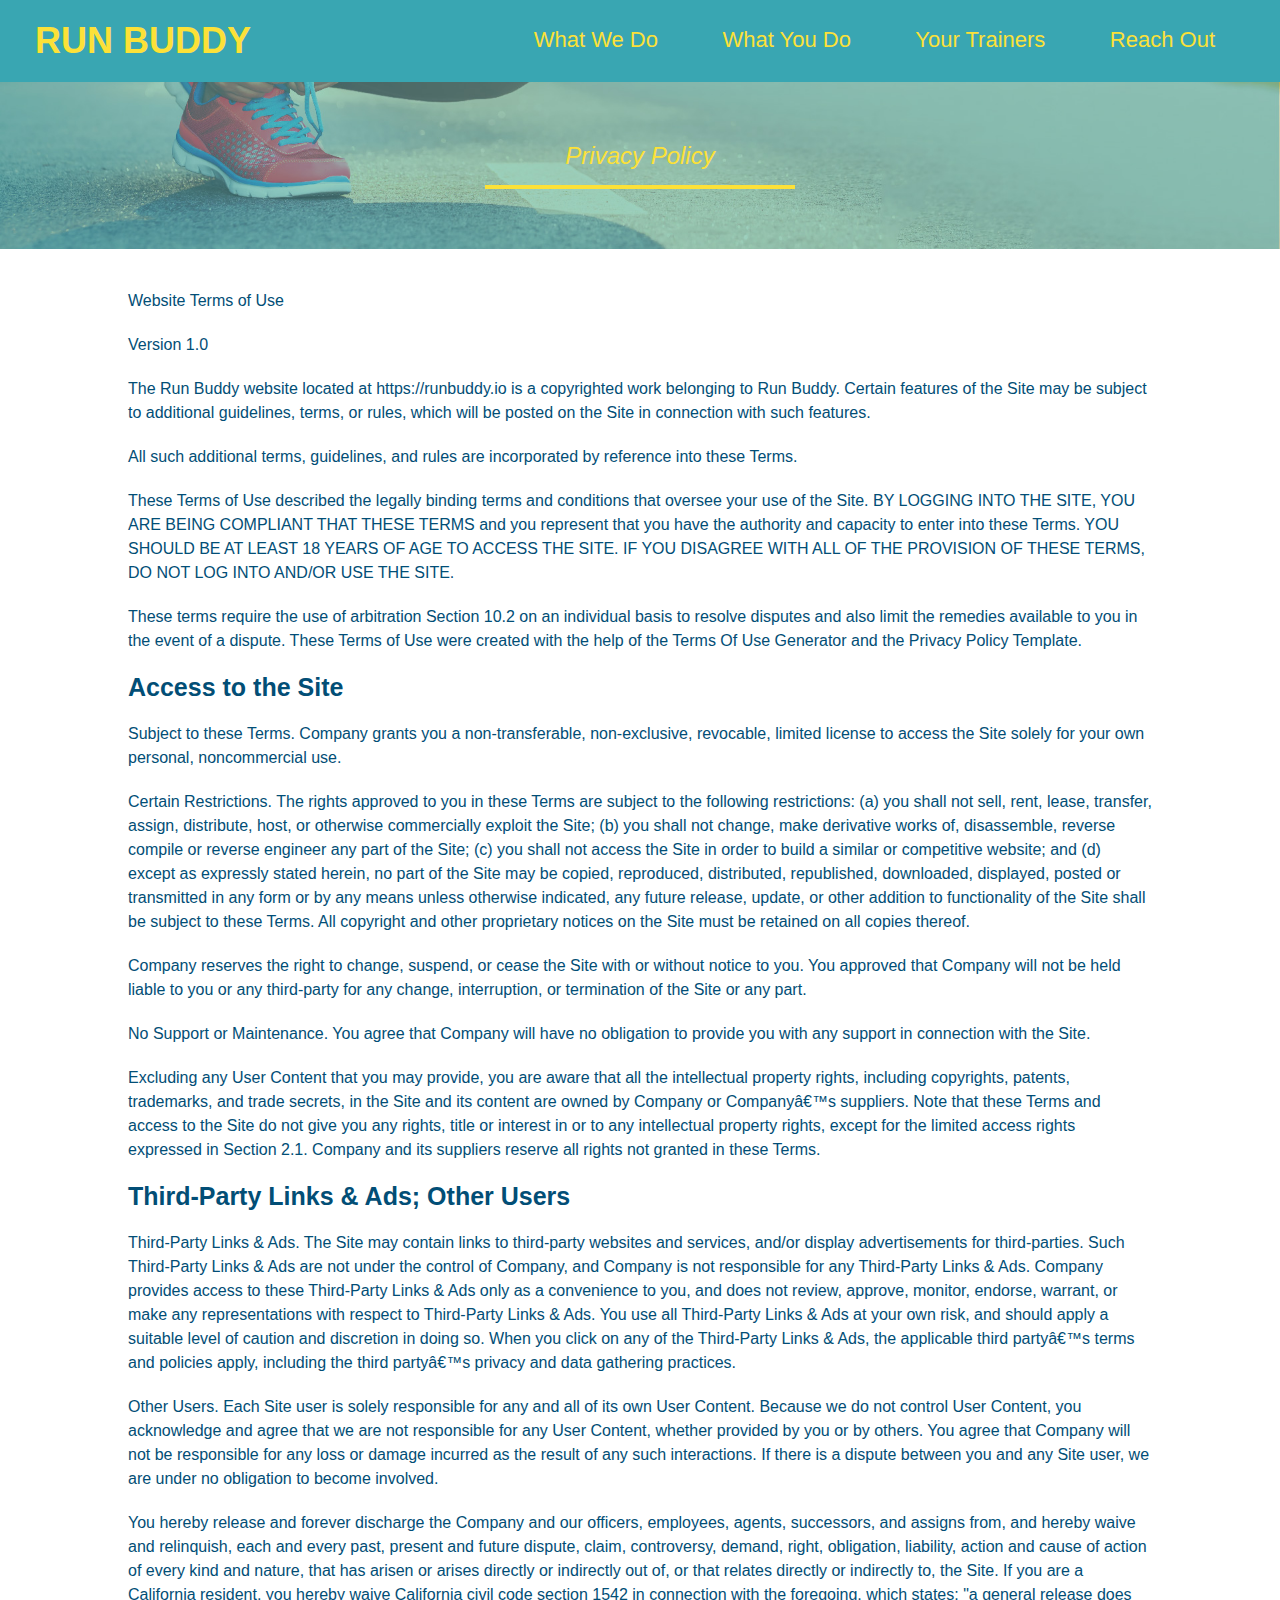
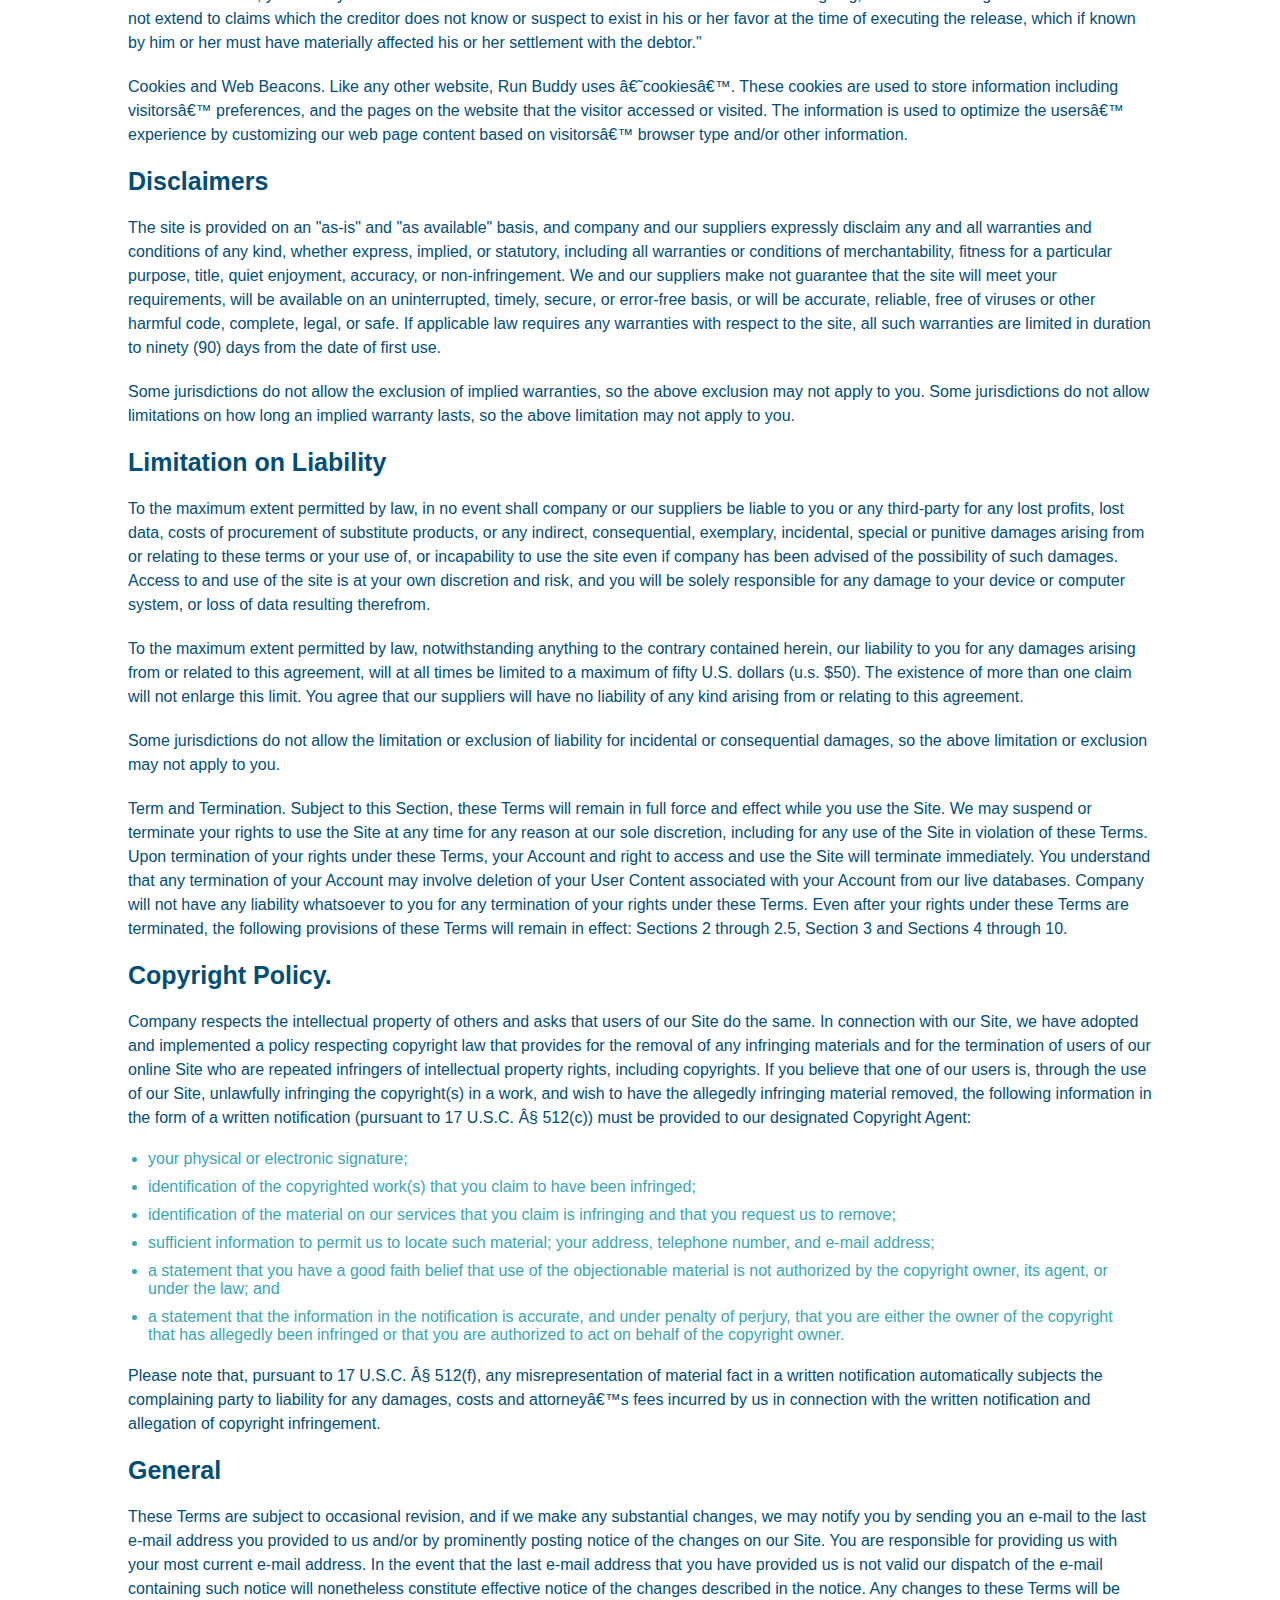
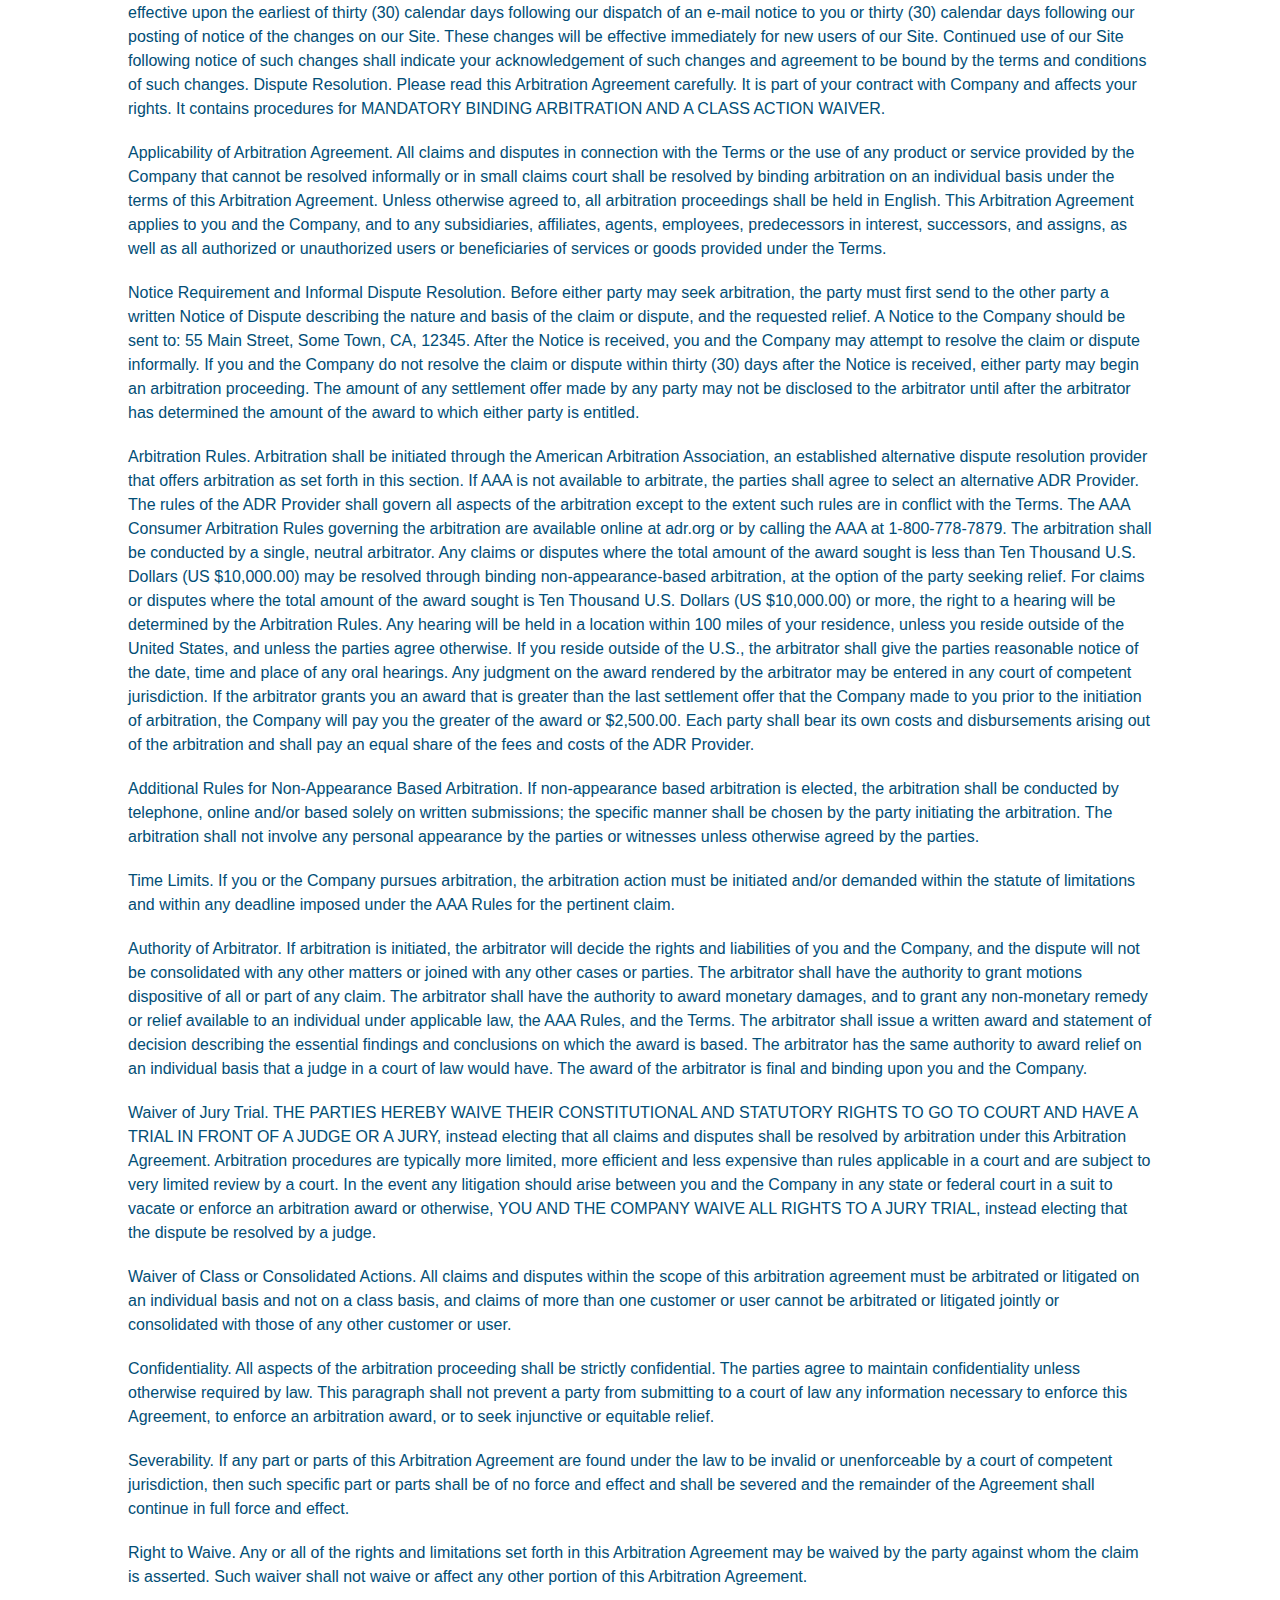
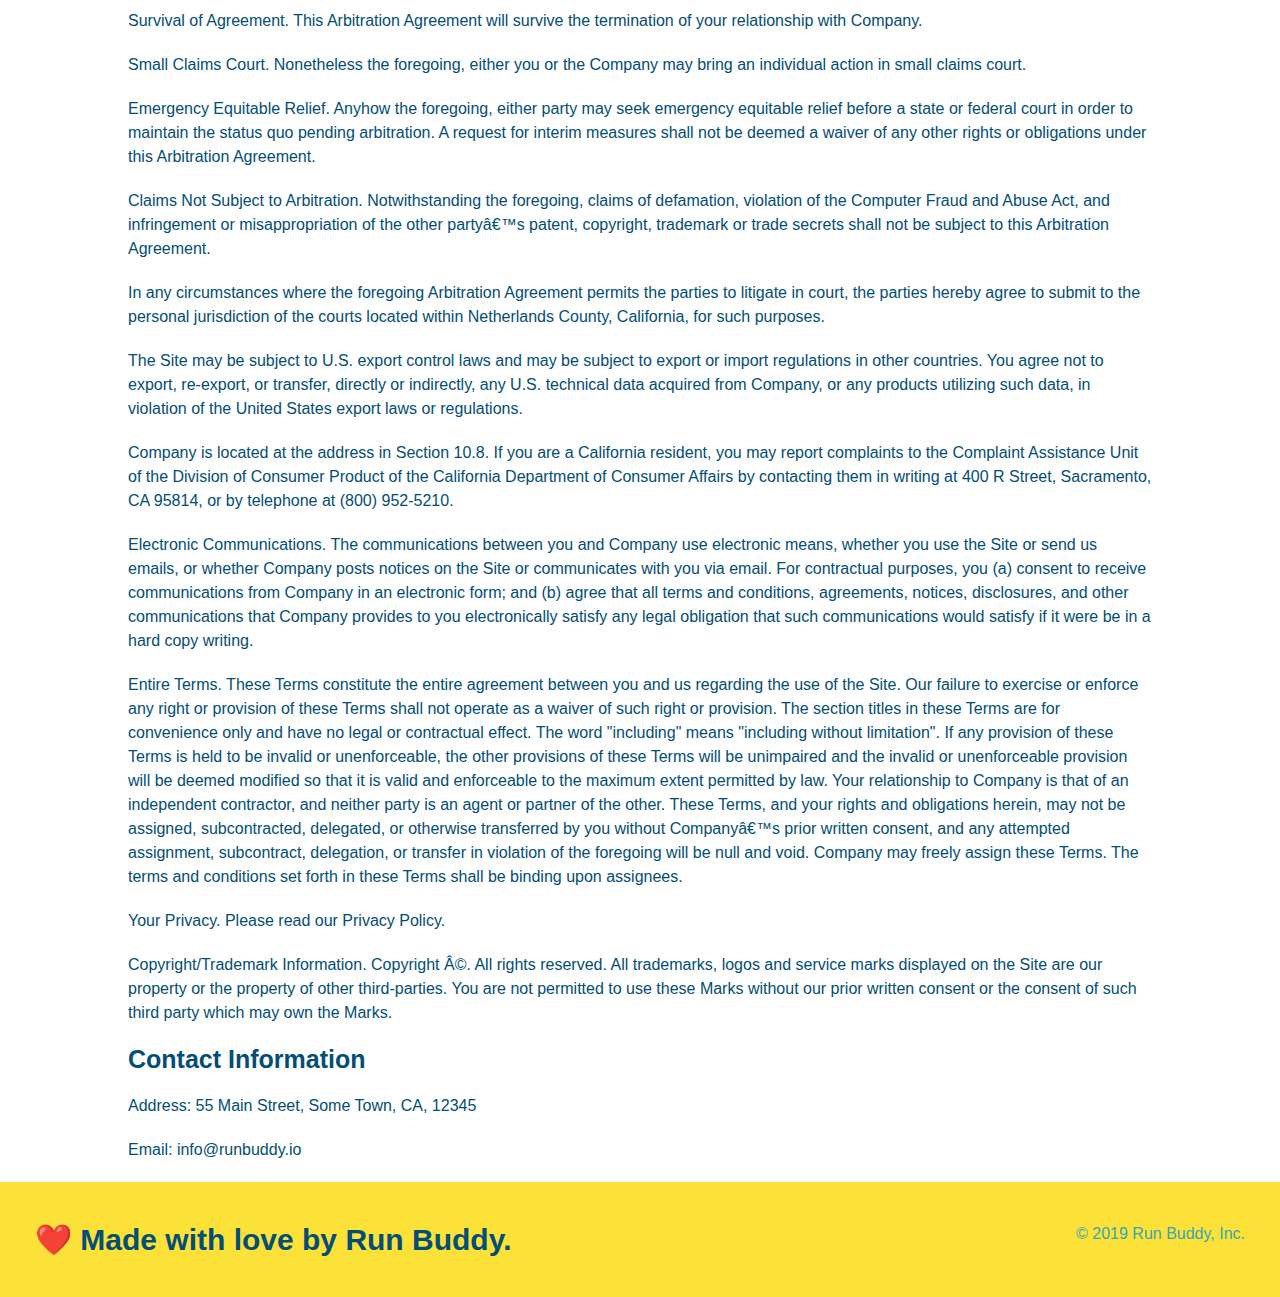
==== privacy-policy.html @ 3a168fef "completed Porject as per mock-up design" ====
<!DOCTYPE html>
<html lang="en">
  <head>
    <meta charset="UTF-8" />
    <link rel="stylesheet" href="./assets/css/style.css" />
    <link rel="stylesheet" href="./assets/css/secondary-styles.css" />
    <title>Privacy Policy - Run Buddy</title>
  </head>
  <body>
    <!-- navigation -->
    <header>
      <h1>
        <a href="index.html">RUN BUDDY</a>
      </h1>
      <nav>
        <!-- Unordered list element -->
        <ul>
          <!-- List item element -->
          <li>
            <!-- Anchor element -->
            <a href="./index#what-we-do">What We Do</a>
          </li>
          <li>
            <a href="./index#what-you-do">What You Do</a>
          </li>
          <li>
            <a href="./index#your-trainers">Your Trainers</a>
          </li>
          <li>
            <a href="./index#reach-out">Reach Out</a>
          </li>
        </ul>
      </nav>
    </header>

    <section class="hero">
      <h2 class="page-title">
        Privacy Policy
      </h2>
    </section>
    <article class="secondary-content">
      <p>
        Website Terms of Use
      </p>

      <p>
        Version 1.0
      </p>

      <p>
        The Run Buddy website located at https://runbuddy.io is a copyrighted
        work belonging to Run Buddy. Certain features of the Site may be subject
        to additional guidelines, terms, or rules, which will be posted on the
        Site in connection with such features.
      </p>

      <p>
        All such additional terms, guidelines, and rules are incorporated by
        reference into these Terms.
      </p>

      <p>
        These Terms of Use described the legally binding terms and conditions
        that oversee your use of the Site. BY LOGGING INTO THE SITE, YOU ARE
        BEING COMPLIANT THAT THESE TERMS and you represent that you have the
        authority and capacity to enter into these Terms. YOU SHOULD BE AT LEAST
        18 YEARS OF AGE TO ACCESS THE SITE. IF YOU DISAGREE WITH ALL OF THE
        PROVISION OF THESE TERMS, DO NOT LOG INTO AND/OR USE THE SITE.
      </p>

      <p>
        These terms require the use of arbitration Section 10.2 on an individual
        basis to resolve disputes and also limit the remedies available to you
        in the event of a dispute. These Terms of Use were created with the help
        of the Terms Of Use Generator and the Privacy Policy Template.
      </p>

      <h3>
        Access to the Site
      </h3>

      <p>
        Subject to these Terms. Company grants you a non-transferable,
        non-exclusive, revocable, limited license to access the Site solely for
        your own personal, noncommercial use.
      </p>

      <p>
        Certain Restrictions. The rights approved to you in these Terms are
        subject to the following restrictions: (a) you shall not sell, rent,
        lease, transfer, assign, distribute, host, or otherwise commercially
        exploit the Site; (b) you shall not change, make derivative works of,
        disassemble, reverse compile or reverse engineer any part of the Site;
        (c) you shall not access the Site in order to build a similar or
        competitive website; and (d) except as expressly stated herein, no part
        of the Site may be copied, reproduced, distributed, republished,
        downloaded, displayed, posted or transmitted in any form or by any means
        unless otherwise indicated, any future release, update, or other
        addition to functionality of the Site shall be subject to these Terms.
        All copyright and other proprietary notices on the Site must be retained
        on all copies thereof.
      </p>

      <p>
        Company reserves the right to change, suspend, or cease the Site with or
        without notice to you. You approved that Company will not be held liable
        to you or any third-party for any change, interruption, or termination
        of the Site or any part.
      </p>

      <p>
        No Support or Maintenance. You agree that Company will have no
        obligation to provide you with any support in connection with the Site.
      </p>

      <p>
        Excluding any User Content that you may provide, you are aware that all
        the intellectual property rights, including copyrights, patents,
        trademarks, and trade secrets, in the Site and its content are owned by
        Company or Companyâ€™s suppliers. Note that these Terms and access to
        the Site do not give you any rights, title or interest in or to any
        intellectual property rights, except for the limited access rights
        expressed in Section 2.1. Company and its suppliers reserve all rights
        not granted in these Terms.
      </p>

      <h3>
        Third-Party Links &amp; Ads; Other Users
      </h3>

      <p>
        Third-Party Links &amp; Ads. The Site may contain links to third-party
        websites and services, and/or display advertisements for third-parties.
        Such Third-Party Links &amp; Ads are not under the control of Company,
        and Company is not responsible for any Third-Party Links &amp; Ads.
        Company provides access to these Third-Party Links &amp; Ads only as a
        convenience to you, and does not review, approve, monitor, endorse,
        warrant, or make any representations with respect to Third-Party Links
        &amp; Ads. You use all Third-Party Links &amp; Ads at your own risk, and
        should apply a suitable level of caution and discretion in doing so.
        When you click on any of the Third-Party Links &amp; Ads, the applicable
        third partyâ€™s terms and policies apply, including the third partyâ€™s
        privacy and data gathering practices.
      </p>

      <p>
        Other Users. Each Site user is solely responsible for any and all of its
        own User Content. Because we do not control User Content, you
        acknowledge and agree that we are not responsible for any User Content,
        whether provided by you or by others. You agree that Company will not be
        responsible for any loss or damage incurred as the result of any such
        interactions. If there is a dispute between you and any Site user, we
        are under no obligation to become involved.
      </p>

      <p>
        You hereby release and forever discharge the Company and our officers,
        employees, agents, successors, and assigns from, and hereby waive and
        relinquish, each and every past, present and future dispute, claim,
        controversy, demand, right, obligation, liability, action and cause of
        action of every kind and nature, that has arisen or arises directly or
        indirectly out of, or that relates directly or indirectly to, the Site.
        If you are a California resident, you hereby waive California civil code
        section 1542 in connection with the foregoing, which states: "a general
        release does not extend to claims which the creditor does not know or
        suspect to exist in his or her favor at the time of executing the
        release, which if known by him or her must have materially affected his
        or her settlement with the debtor."
      </p>

      <p>
        Cookies and Web Beacons. Like any other website, Run Buddy uses
        â€˜cookiesâ€™. These cookies are used to store information including
        visitorsâ€™ preferences, and the pages on the website that the visitor
        accessed or visited. The information is used to optimize the usersâ€™
        experience by customizing our web page content based on visitorsâ€™
        browser type and/or other information.
      </p>

      <h3>
        Disclaimers
      </h3>

      <p>
        The site is provided on an "as-is" and "as available" basis, and company
        and our suppliers expressly disclaim any and all warranties and
        conditions of any kind, whether express, implied, or statutory,
        including all warranties or conditions of merchantability, fitness for a
        particular purpose, title, quiet enjoyment, accuracy, or
        non-infringement. We and our suppliers make not guarantee that the site
        will meet your requirements, will be available on an uninterrupted,
        timely, secure, or error-free basis, or will be accurate, reliable, free
        of viruses or other harmful code, complete, legal, or safe. If
        applicable law requires any warranties with respect to the site, all
        such warranties are limited in duration to ninety (90) days from the
        date of first use.
      </p>

      <p>
        Some jurisdictions do not allow the exclusion of implied warranties, so
        the above exclusion may not apply to you. Some jurisdictions do not
        allow limitations on how long an implied warranty lasts, so the above
        limitation may not apply to you.
      </p>

      <h3>
        Limitation on Liability
      </h3>

      <p>
        To the maximum extent permitted by law, in no event shall company or our
        suppliers be liable to you or any third-party for any lost profits, lost
        data, costs of procurement of substitute products, or any indirect,
        consequential, exemplary, incidental, special or punitive damages
        arising from or relating to these terms or your use of, or incapability
        to use the site even if company has been advised of the possibility of
        such damages. Access to and use of the site is at your own discretion
        and risk, and you will be solely responsible for any damage to your
        device or computer system, or loss of data resulting therefrom.
      </p>

      <p>
        To the maximum extent permitted by law, notwithstanding anything to the
        contrary contained herein, our liability to you for any damages arising
        from or related to this agreement, will at all times be limited to a
        maximum of fifty U.S. dollars (u.s. $50). The existence of more than one
        claim will not enlarge this limit. You agree that our suppliers will
        have no liability of any kind arising from or relating to this
        agreement.
      </p>

      <p>
        Some jurisdictions do not allow the limitation or exclusion of liability
        for incidental or consequential damages, so the above limitation or
        exclusion may not apply to you.
      </p>

      <p>
        Term and Termination. Subject to this Section, these Terms will remain
        in full force and effect while you use the Site. We may suspend or
        terminate your rights to use the Site at any time for any reason at our
        sole discretion, including for any use of the Site in violation of these
        Terms. Upon termination of your rights under these Terms, your Account
        and right to access and use the Site will terminate immediately. You
        understand that any termination of your Account may involve deletion of
        your User Content associated with your Account from our live databases.
        Company will not have any liability whatsoever to you for any
        termination of your rights under these Terms. Even after your rights
        under these Terms are terminated, the following provisions of these
        Terms will remain in effect: Sections 2 through 2.5, Section 3 and
        Sections 4 through 10.
      </p>

      <h3>
        Copyright Policy.
      </h3>

      <p>
        Company respects the intellectual property of others and asks that users
        of our Site do the same. In connection with our Site, we have adopted
        and implemented a policy respecting copyright law that provides for the
        removal of any infringing materials and for the termination of users of
        our online Site who are repeated infringers of intellectual property
        rights, including copyrights. If you believe that one of our users is,
        through the use of our Site, unlawfully infringing the copyright(s) in a
        work, and wish to have the allegedly infringing material removed, the
        following information in the form of a written notification (pursuant to
        17 U.S.C. Â§ 512(c)) must be provided to our designated Copyright Agent:
      </p>

      <ul>
        <li>
          your physical or electronic signature;
        </li>
        <li>
          identification of the copyrighted work(s) that you claim to have been
          infringed;
        </li>
        <li>
          identification of the material on our services that you claim is
          infringing and that you request us to remove;
        </li>
        <li>
          sufficient information to permit us to locate such material; your
          address, telephone number, and e-mail address;
        </li>
        <li>
          a statement that you have a good faith belief that use of the
          objectionable material is not authorized by the copyright owner, its
          agent, or under the law; and
        </li>
        <li>
          a statement that the information in the notification is accurate, and
          under penalty of perjury, that you are either the owner of the
          copyright that has allegedly been infringed or that you are authorized
          to act on behalf of the copyright owner.
        </li>
      </ul>

      <p>
        Please note that, pursuant to 17 U.S.C. Â§ 512(f), any misrepresentation
        of material fact in a written notification automatically subjects the
        complaining party to liability for any damages, costs and attorneyâ€™s
        fees incurred by us in connection with the written notification and
        allegation of copyright infringement.
      </p>

      <h3>
        General
      </h3>

      <p>
        These Terms are subject to occasional revision, and if we make any
        substantial changes, we may notify you by sending you an e-mail to the
        last e-mail address you provided to us and/or by prominently posting
        notice of the changes on our Site. You are responsible for providing us
        with your most current e-mail address. In the event that the last e-mail
        address that you have provided us is not valid our dispatch of the
        e-mail containing such notice will nonetheless constitute effective
        notice of the changes described in the notice. Any changes to these
        Terms will be effective upon the earliest of thirty (30) calendar days
        following our dispatch of an e-mail notice to you or thirty (30)
        calendar days following our posting of notice of the changes on our
        Site. These changes will be effective immediately for new users of our
        Site. Continued use of our Site following notice of such changes shall
        indicate your acknowledgement of such changes and agreement to be bound
        by the terms and conditions of such changes. Dispute Resolution. Please
        read this Arbitration Agreement carefully. It is part of your contract
        with Company and affects your rights. It contains procedures for
        MANDATORY BINDING ARBITRATION AND A CLASS ACTION WAIVER.
      </p>

      <p>
        Applicability of Arbitration Agreement. All claims and disputes in
        connection with the Terms or the use of any product or service provided
        by the Company that cannot be resolved informally or in small claims
        court shall be resolved by binding arbitration on an individual basis
        under the terms of this Arbitration Agreement. Unless otherwise agreed
        to, all arbitration proceedings shall be held in English. This
        Arbitration Agreement applies to you and the Company, and to any
        subsidiaries, affiliates, agents, employees, predecessors in interest,
        successors, and assigns, as well as all authorized or unauthorized users
        or beneficiaries of services or goods provided under the Terms.
      </p>

      <p>
        Notice Requirement and Informal Dispute Resolution. Before either party
        may seek arbitration, the party must first send to the other party a
        written Notice of Dispute describing the nature and basis of the claim
        or dispute, and the requested relief. A Notice to the Company should be
        sent to: 55 Main Street, Some Town, CA, 12345. After the Notice is
        received, you and the Company may attempt to resolve the claim or
        dispute informally. If you and the Company do not resolve the claim or
        dispute within thirty (30) days after the Notice is received, either
        party may begin an arbitration proceeding. The amount of any settlement
        offer made by any party may not be disclosed to the arbitrator until
        after the arbitrator has determined the amount of the award to which
        either party is entitled.
      </p>

      <p>
        Arbitration Rules. Arbitration shall be initiated through the American
        Arbitration Association, an established alternative dispute resolution
        provider that offers arbitration as set forth in this section. If AAA is
        not available to arbitrate, the parties shall agree to select an
        alternative ADR Provider. The rules of the ADR Provider shall govern all
        aspects of the arbitration except to the extent such rules are in
        conflict with the Terms. The AAA Consumer Arbitration Rules governing
        the arbitration are available online at adr.org or by calling the AAA at
        1-800-778-7879. The arbitration shall be conducted by a single, neutral
        arbitrator. Any claims or disputes where the total amount of the award
        sought is less than Ten Thousand U.S. Dollars (US $10,000.00) may be
        resolved through binding non-appearance-based arbitration, at the option
        of the party seeking relief. For claims or disputes where the total
        amount of the award sought is Ten Thousand U.S. Dollars (US $10,000.00)
        or more, the right to a hearing will be determined by the Arbitration
        Rules. Any hearing will be held in a location within 100 miles of your
        residence, unless you reside outside of the United States, and unless
        the parties agree otherwise. If you reside outside of the U.S., the
        arbitrator shall give the parties reasonable notice of the date, time
        and place of any oral hearings. Any judgment on the award rendered by
        the arbitrator may be entered in any court of competent jurisdiction. If
        the arbitrator grants you an award that is greater than the last
        settlement offer that the Company made to you prior to the initiation of
        arbitration, the Company will pay you the greater of the award or
        $2,500.00. Each party shall bear its own costs and disbursements arising
        out of the arbitration and shall pay an equal share of the fees and
        costs of the ADR Provider.
      </p>

      <p>
        Additional Rules for Non-Appearance Based Arbitration. If non-appearance
        based arbitration is elected, the arbitration shall be conducted by
        telephone, online and/or based solely on written submissions; the
        specific manner shall be chosen by the party initiating the arbitration.
        The arbitration shall not involve any personal appearance by the parties
        or witnesses unless otherwise agreed by the parties.
      </p>

      <p>
        Time Limits. If you or the Company pursues arbitration, the arbitration
        action must be initiated and/or demanded within the statute of
        limitations and within any deadline imposed under the AAA Rules for the
        pertinent claim.
      </p>

      <p>
        Authority of Arbitrator. If arbitration is initiated, the arbitrator
        will decide the rights and liabilities of you and the Company, and the
        dispute will not be consolidated with any other matters or joined with
        any other cases or parties. The arbitrator shall have the authority to
        grant motions dispositive of all or part of any claim. The arbitrator
        shall have the authority to award monetary damages, and to grant any
        non-monetary remedy or relief available to an individual under
        applicable law, the AAA Rules, and the Terms. The arbitrator shall issue
        a written award and statement of decision describing the essential
        findings and conclusions on which the award is based. The arbitrator has
        the same authority to award relief on an individual basis that a judge
        in a court of law would have. The award of the arbitrator is final and
        binding upon you and the Company.
      </p>

      <p>
        Waiver of Jury Trial. THE PARTIES HEREBY WAIVE THEIR CONSTITUTIONAL AND
        STATUTORY RIGHTS TO GO TO COURT AND HAVE A TRIAL IN FRONT OF A JUDGE OR
        A JURY, instead electing that all claims and disputes shall be resolved
        by arbitration under this Arbitration Agreement. Arbitration procedures
        are typically more limited, more efficient and less expensive than rules
        applicable in a court and are subject to very limited review by a court.
        In the event any litigation should arise between you and the Company in
        any state or federal court in a suit to vacate or enforce an arbitration
        award or otherwise, YOU AND THE COMPANY WAIVE ALL RIGHTS TO A JURY
        TRIAL, instead electing that the dispute be resolved by a judge.
      </p>

      <p>
        Waiver of Class or Consolidated Actions. All claims and disputes within
        the scope of this arbitration agreement must be arbitrated or litigated
        on an individual basis and not on a class basis, and claims of more than
        one customer or user cannot be arbitrated or litigated jointly or
        consolidated with those of any other customer or user.
      </p>

      <p>
        Confidentiality. All aspects of the arbitration proceeding shall be
        strictly confidential. The parties agree to maintain confidentiality
        unless otherwise required by law. This paragraph shall not prevent a
        party from submitting to a court of law any information necessary to
        enforce this Agreement, to enforce an arbitration award, or to seek
        injunctive or equitable relief.
      </p>

      <p>
        Severability. If any part or parts of this Arbitration Agreement are
        found under the law to be invalid or unenforceable by a court of
        competent jurisdiction, then such specific part or parts shall be of no
        force and effect and shall be severed and the remainder of the Agreement
        shall continue in full force and effect.
      </p>

      <p>
        Right to Waive. Any or all of the rights and limitations set forth in
        this Arbitration Agreement may be waived by the party against whom the
        claim is asserted. Such waiver shall not waive or affect any other
        portion of this Arbitration Agreement.
      </p>

      <p>
        Survival of Agreement. This Arbitration Agreement will survive the
        termination of your relationship with Company.
      </p>

      <p>
        Small Claims Court. Nonetheless the foregoing, either you or the Company
        may bring an individual action in small claims court.
      </p>

      <p>
        Emergency Equitable Relief. Anyhow the foregoing, either party may seek
        emergency equitable relief before a state or federal court in order to
        maintain the status quo pending arbitration. A request for interim
        measures shall not be deemed a waiver of any other rights or obligations
        under this Arbitration Agreement.
      </p>

      <p>
        Claims Not Subject to Arbitration. Notwithstanding the foregoing, claims
        of defamation, violation of the Computer Fraud and Abuse Act, and
        infringement or misappropriation of the other partyâ€™s patent,
        copyright, trademark or trade secrets shall not be subject to this
        Arbitration Agreement.
      </p>

      <p>
        In any circumstances where the foregoing Arbitration Agreement permits
        the parties to litigate in court, the parties hereby agree to submit to
        the personal jurisdiction of the courts located within Netherlands
        County, California, for such purposes.
      </p>

      <p>
        The Site may be subject to U.S. export control laws and may be subject
        to export or import regulations in other countries. You agree not to
        export, re-export, or transfer, directly or indirectly, any U.S.
        technical data acquired from Company, or any products utilizing such
        data, in violation of the United States export laws or regulations.
      </p>

      <p>
        Company is located at the address in Section 10.8. If you are a
        California resident, you may report complaints to the Complaint
        Assistance Unit of the Division of Consumer Product of the California
        Department of Consumer Affairs by contacting them in writing at 400 R
        Street, Sacramento, CA 95814, or by telephone at (800) 952-5210.
      </p>

      <p>
        Electronic Communications. The communications between you and Company
        use electronic means, whether you use the Site or send us emails, or
        whether Company posts notices on the Site or communicates with you via
        email. For contractual purposes, you (a) consent to receive
        communications from Company in an electronic form; and (b) agree that
        all terms and conditions, agreements, notices, disclosures, and other
        communications that Company provides to you electronically satisfy any
        legal obligation that such communications would satisfy if it were be in
        a hard copy writing.
      </p>

      <p>
        Entire Terms. These Terms constitute the entire agreement between you
        and us regarding the use of the Site. Our failure to exercise or enforce
        any right or provision of these Terms shall not operate as a waiver of
        such right or provision. The section titles in these Terms are for
        convenience only and have no legal or contractual effect. The word
        "including" means "including without limitation". If any provision of
        these Terms is held to be invalid or unenforceable, the other provisions
        of these Terms will be unimpaired and the invalid or unenforceable
        provision will be deemed modified so that it is valid and enforceable to
        the maximum extent permitted by law. Your relationship to Company is
        that of an independent contractor, and neither party is an agent or
        partner of the other. These Terms, and your rights and obligations
        herein, may not be assigned, subcontracted, delegated, or otherwise
        transferred by you without Companyâ€™s prior written consent, and any
        attempted assignment, subcontract, delegation, or transfer in violation
        of the foregoing will be null and void. Company may freely assign these
        Terms. The terms and conditions set forth in these Terms shall be
        binding upon assignees.
      </p>

      <p>
        Your Privacy. Please read our Privacy Policy.
      </p>

      <p>
        Copyright/Trademark Information. Copyright Â©. All rights reserved. All
        trademarks, logos and service marks displayed on the Site are our
        property or the property of other third-parties. You are not permitted
        to use these Marks without our prior written consent or the consent of
        such third party which may own the Marks.
      </p>

      <h3>
        Contact Information
      </h3>

      <p>
        Address: 55 Main Street, Some Town, CA, 12345
      </p>

      <p>
        Email: info@runbuddy.io
      </p>
    </article>

    <!-- footer -->
    <footer>
      <h2>❤️ Made with love by Run Buddy.</h2>
      <div>
        &copy; 2019 Run Buddy, Inc.
      </div>
    </footer>
  </body>
</html>
---- assets/css/style.css ----
/* universal styles | this breaks inheritance*/
* {
  margin: 0;
  padding: 0;
  box-sizing: border-box;
}

/* body styles */
body {
  /* more on this crazy alphanumerical value in a minute! */
  color: #39a6b2;
  font-family: Helvetica, Arial, sans-serif;
}

/* header styles start */
header {
  padding: 20px 35px;
  background-color: #39a6b2;
}

header h1 {
  font-weight: bold;
  font-size: 36px;
  color: #fce138;
  margin: 0;
  display: inline;
}

header a {
  text-decoration: none;
  color: #fce138;
}

header nav {
  float: right;
  margin: 7px 0;
}

header nav ul li {
  display: inline;
}

header nav ul li a {
  margin: 0 30px;
  font-weight: lighter;
  font-size: 22px;
}
/* header syles end */

/* footer styles start */
footer {
  background: #fce138;
  width: 100%;
  padding: 40px 35px;
}

footer h2 {
  display: inline;
  color: #024e76;
  font-size: 30px;
  margin: 0;
}

footer div {
  float: right;
  line-height: 1.5;
  text-align: right;
}

footer a {
  color: #024e76;
}
/* footer styles end */

/* section styles start */
section {
  padding: 60px;
}
/* section styles end */

/* hero styles start */
.hero {
  background-image: url("../images/hero-bg.jpg");
  height: 600px;
  background-size: cover;
  background-position: center;
  position: relative;
}

.hero-form {
  border: 3px solid #024e76;
  background-color: #fce138;
  padding: 20px;
  width: 500px;
  color: #024e76;
  position: absolute;
  bottom: 120px;
  right: 140px;
}

.hero-form h3 {
  font-size: 24px;
  margin: 0;
}

.hero-form p {
  margin: 5px 0 15px 0;
}

.form-input {
  border: 1px solid #024e76;
  display: block;
  padding: 7px 15px;
  font-size: 16px;
  color: #024e76;
  width: 100%;
  margin-bottom: 15px;
}

.hero-form label {
  margin: 0 5px;
}

.hero-form button {
  color: #fce138;
  background-color: #024e76;
  border: none;
  padding: 10px 20px;
  font-size: 16px;
}
/* hero styles end */

.intro {
  text-align: center;
}

.section-title {
  font-size: 55px;
  color: #024e76;
  margin-bottom: 35px;
  padding: 0 100px 20px 100px;
  display: inline-block;
  border-bottom: 3px solid;
}

.primary-border {
  border-color: #fce138;
}

.secondary-border {
  border-color: #39a6b2;
}

.intro p {
  line-height: 1.7;
  color: #39a6b2;
  width: 80%;
  font-size: 20px;
  margin: 0 auto;
}

.steps {
  text-align: center;
  background: #fce138;
}

.steps div {
  margin-bottom: 80px;
}

.steps img {
  width: 15%;
  margin: 10px 0;
}

.steps h3 {
  color: #024e76;
  font-size: 46px;
  margin-top: 10px;
}

.steps p {
  color: #39a6b2;
  font-size: 23px;
}

.steps span {
  font-size: 38px;
}

.trainers {
  text-align: center;
}

.trainer {
  width: 900px;
  margin: 0 auto 30px auto;
  background: #024e76;
  color: #fce138;
  overflow: auto;
}

.trainer img {
  width: 35%;
  float: left;
}

.trainer-bio {
  padding: 35px;
  float: left;
  width: 65%;
}

.text-left {
  text-align: left;
}

.text-right {
  text-align: right;
}

.trainer-bio h3 {
  font-size: 32px;
  margin-bottom: 8px;
}

.trainer-bio h4 {
  font-weight: lighter;
  font-size: 26px;
  margin-bottom: 25px;
}

.trainer-bio p {
  font-size: 17px;
  line-height: 1.3;
}

/* reach out styles start */
.contact {
  text-align: center;
  background-color: #024e76;
}

.contact h2 {
  color: #fce138;
}

.contact-info iframe {
  width: 400px;
  height: 400px;
}

.contact-info div {
  width: 410px;
  display: inline-block;
  vertical-align: top;
  text-align: left;
  margin: 30px 0 0 60px;
  color: white;
}

.contact-info h3 {
  color: #fce138;
  font-size: 32px;
}

.contact-info p, .contact-info address {
  margin: 20px 0;
  line-height: 1.5;
  font-size: 20px;
  font-style: normal;
}

.contact-info a {
  color: #fce138;
}

/* reach out styles end */

.page-title h2 {
  display: inline-block;
  border-bottom: 4px solid #fce138;
  padding: 0 80px 15px 80px;
  font-weight: normal;
  font-size: 24px;
  font-style: italic;
}
---- assets/css/secondary-styles.css ----
.hero {
  background-position: bottom;
  height: auto;
  text-align: center;
  margin-bottom: 40px;
}

.page-title {
  color: #fce138;
  display: inline-block;
  border-bottom: 4px solid #fce138;
  padding: 0 80px 15px 80px;
  font-weight: normal;
  font-size: 24px;
  font-style: italic;
}

.secondary-content {
  width: 80%;
  margin: 0 auto;
  color: #024e76;
}

.secondary-content h3 {
  font-size: 25px;
  margin: 20px 0;
}

.secondary-content p {
  font-size: 16px;
  line-height: 1.5;
  margin: 20px 0;
}

.secondary-content ul {
  margin: 15px 20px;
}

.secondary-content li {
  color: #39a6b2;
  margin: 10px 0;
}
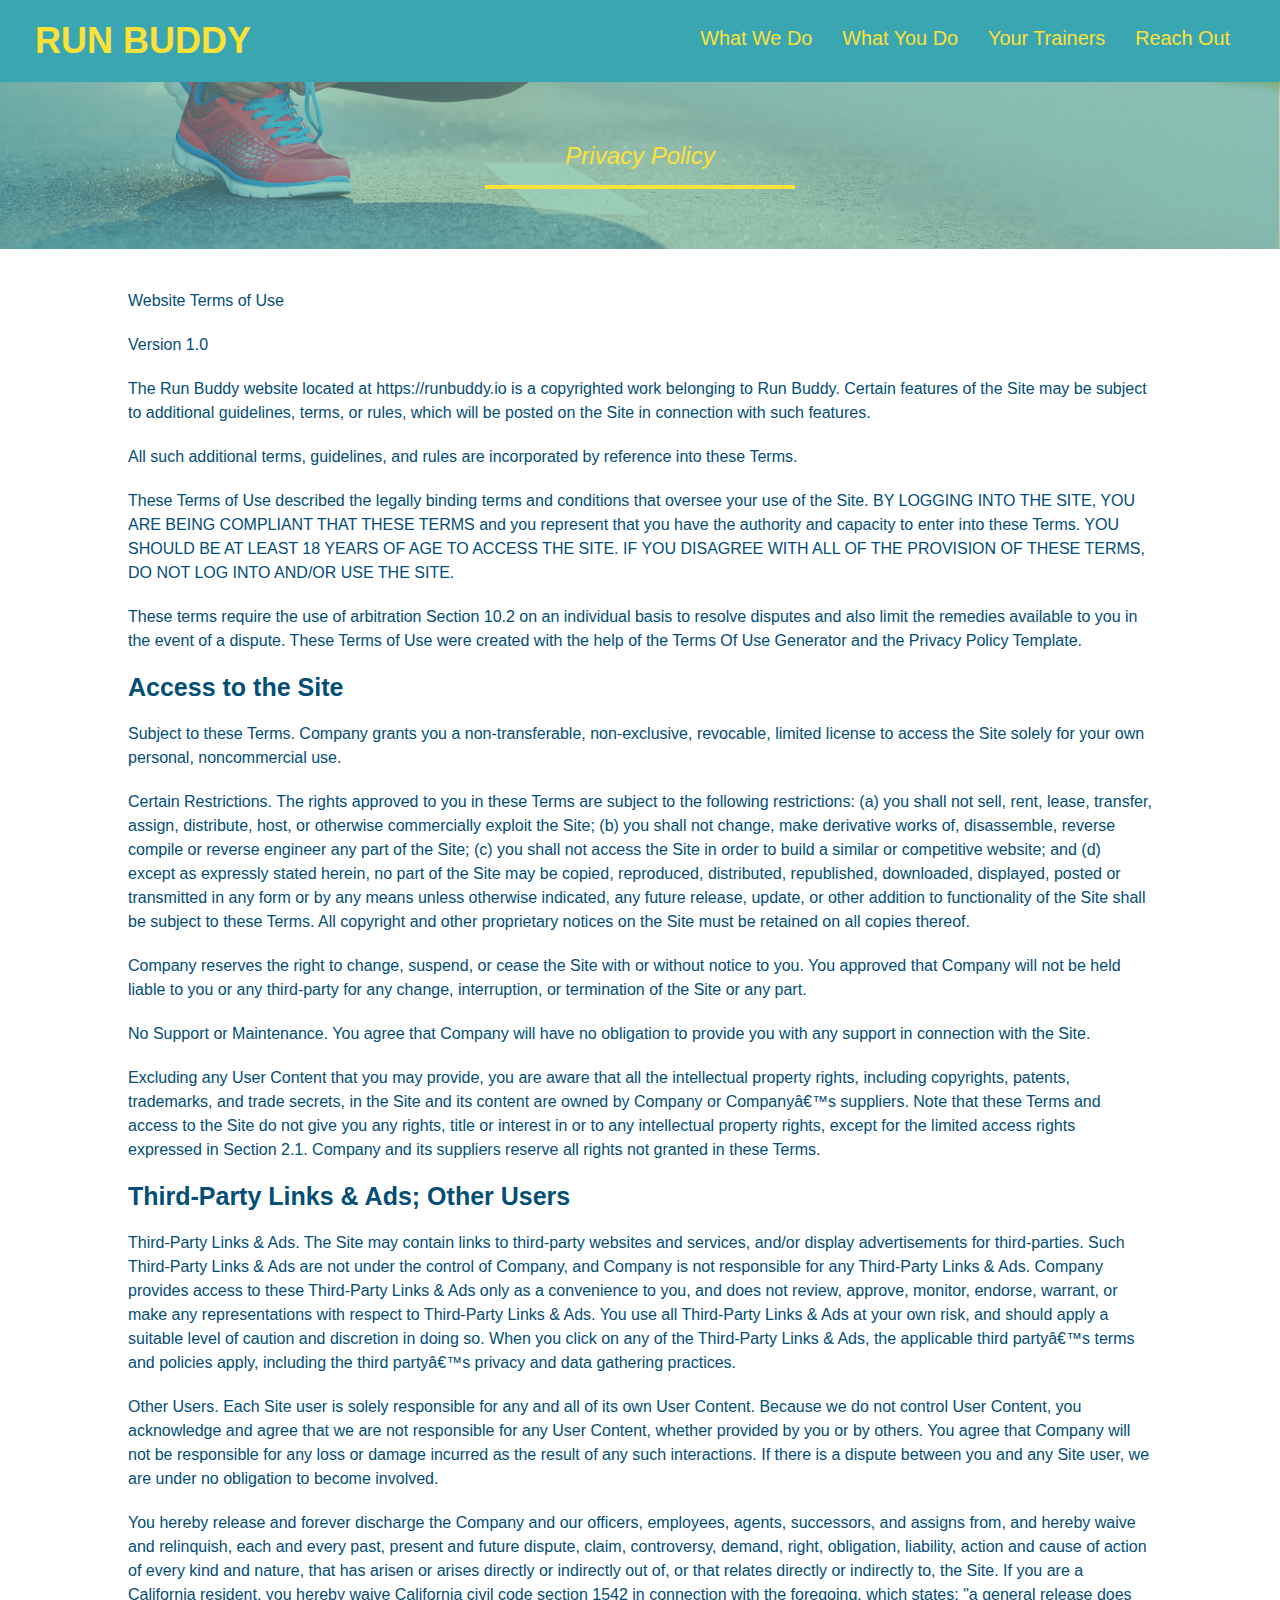
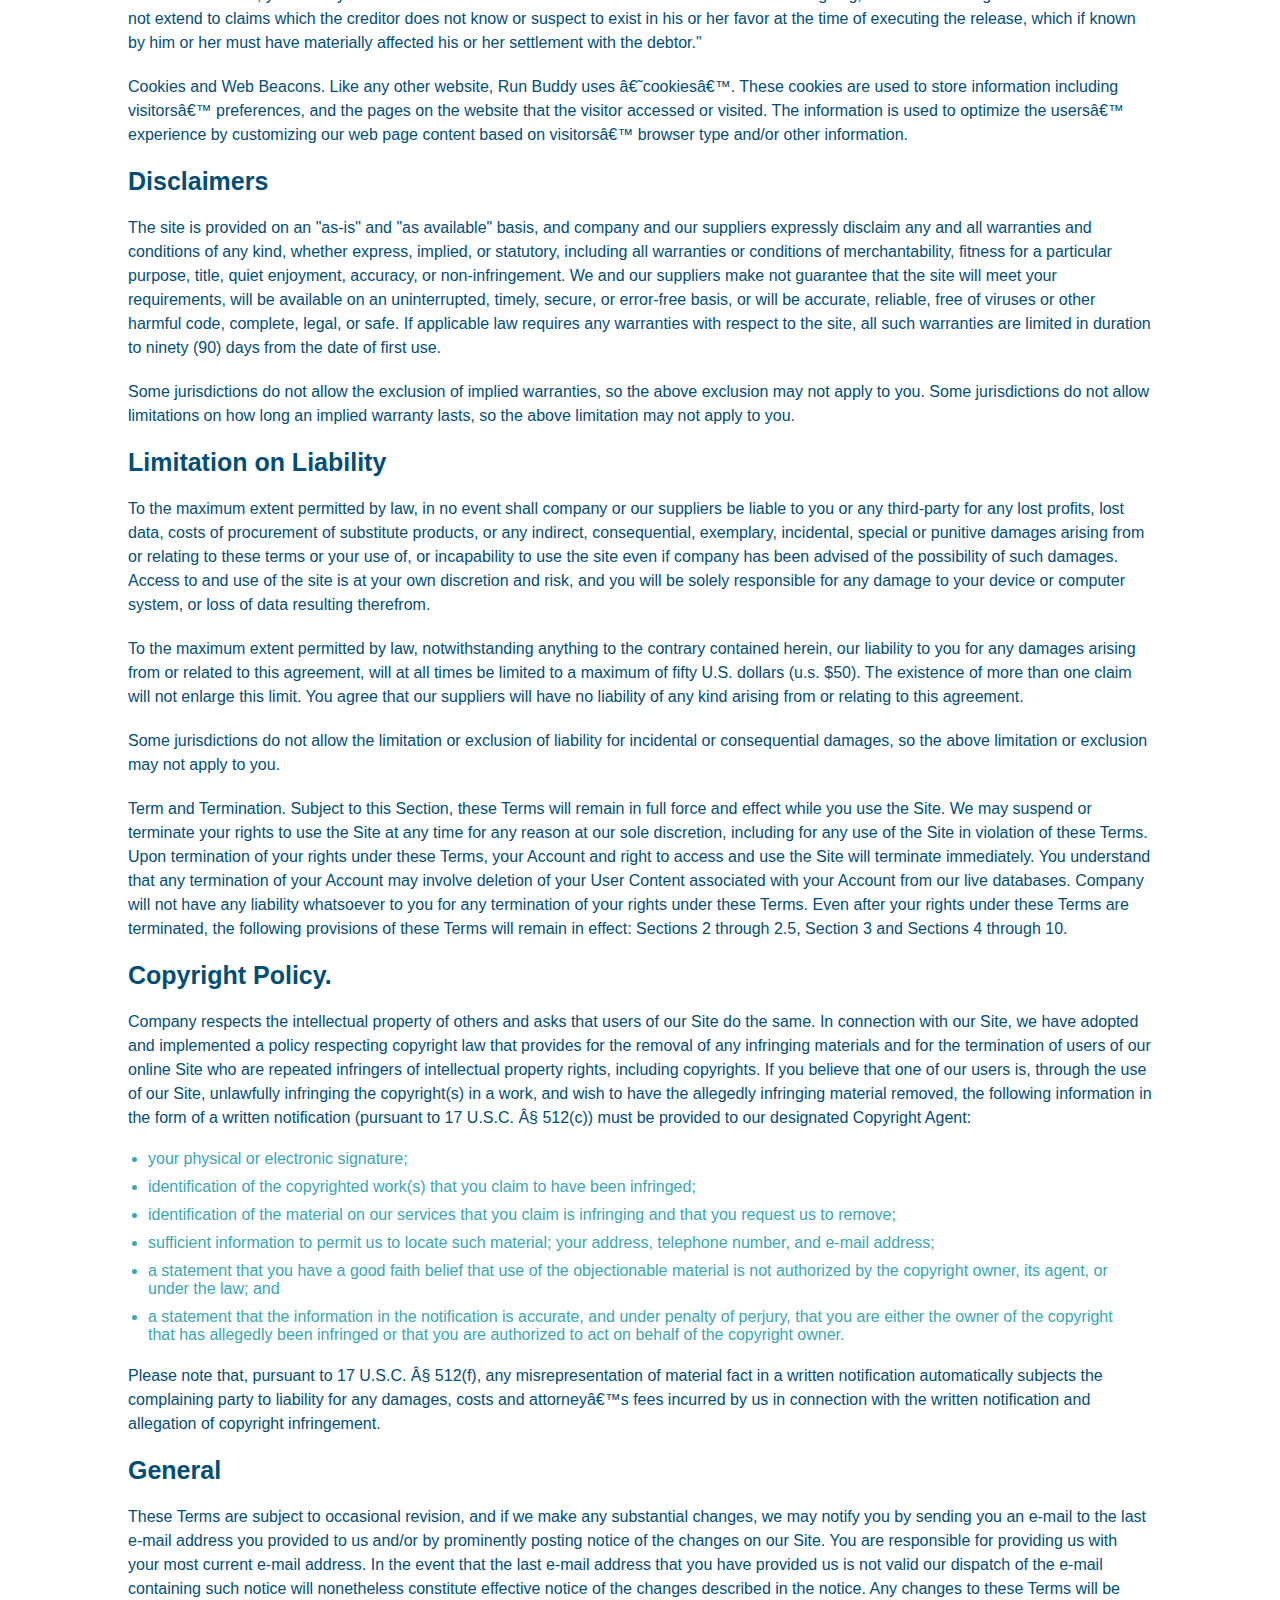
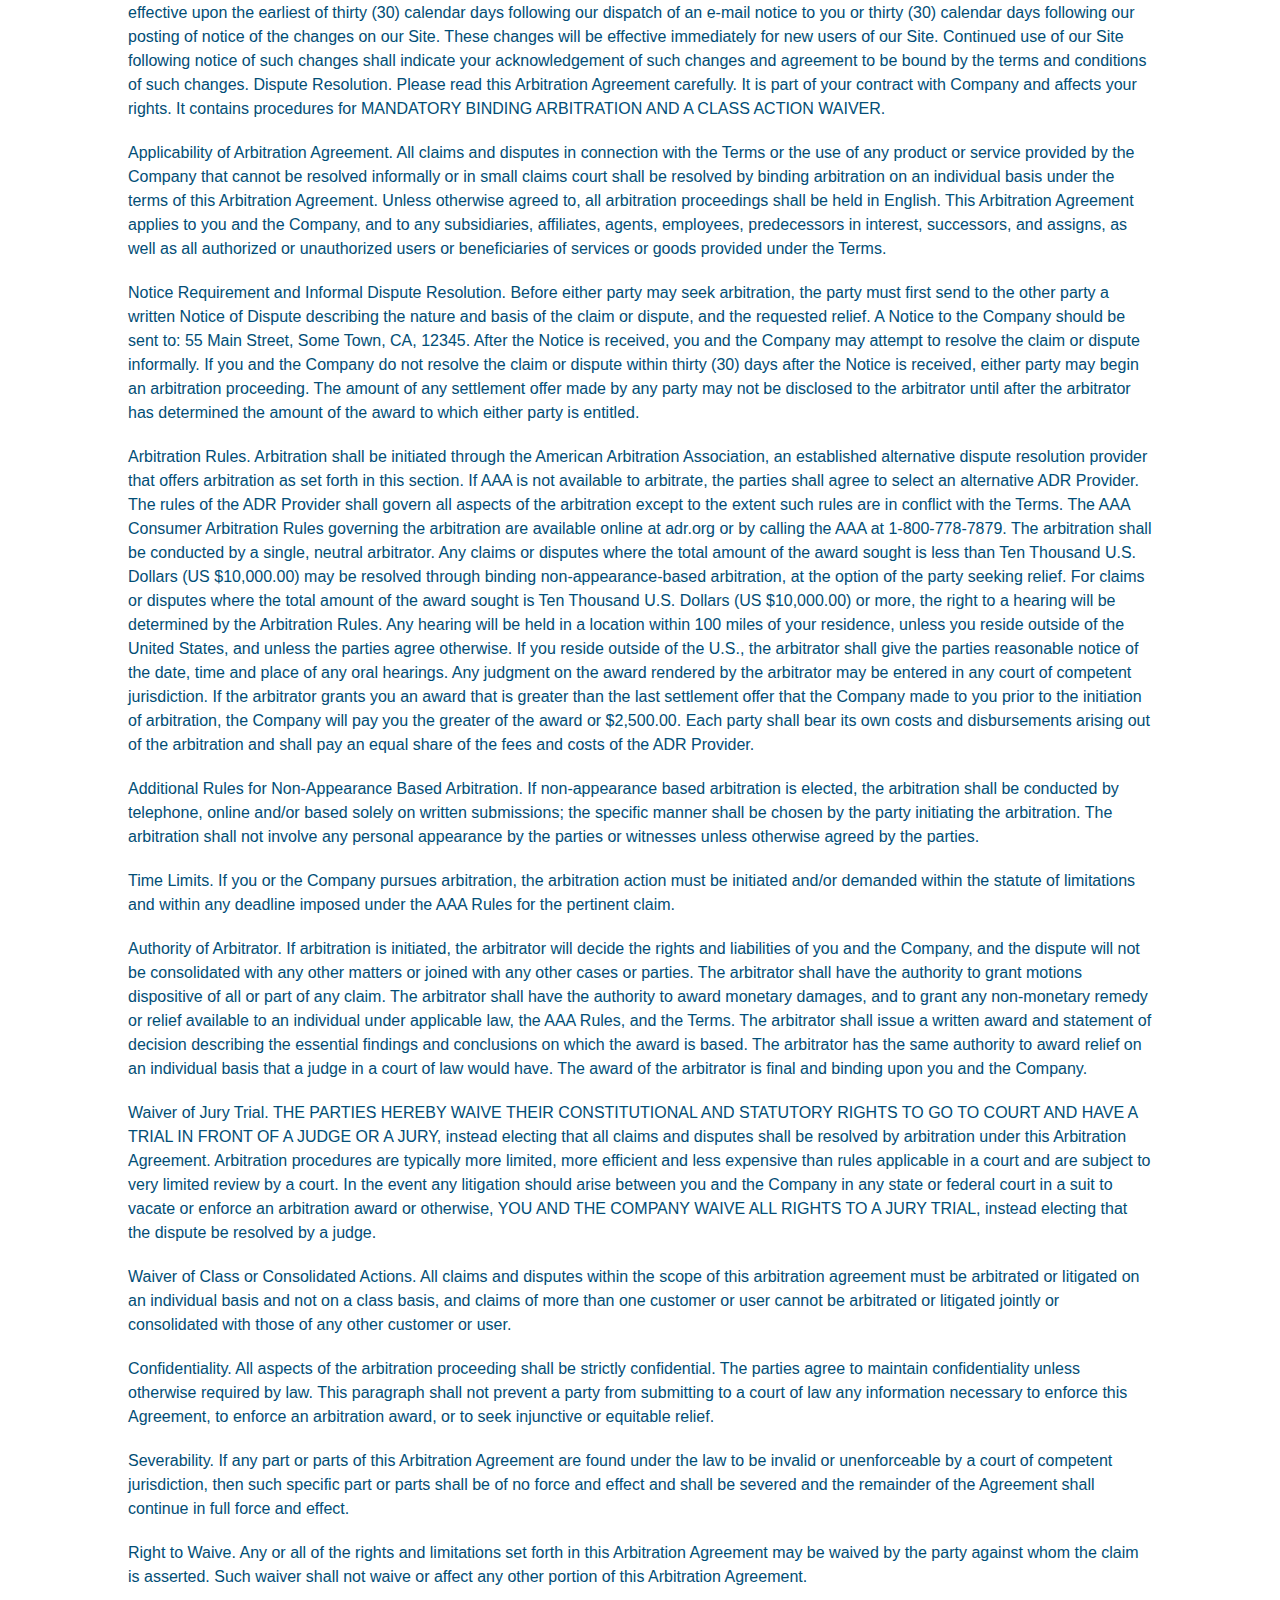
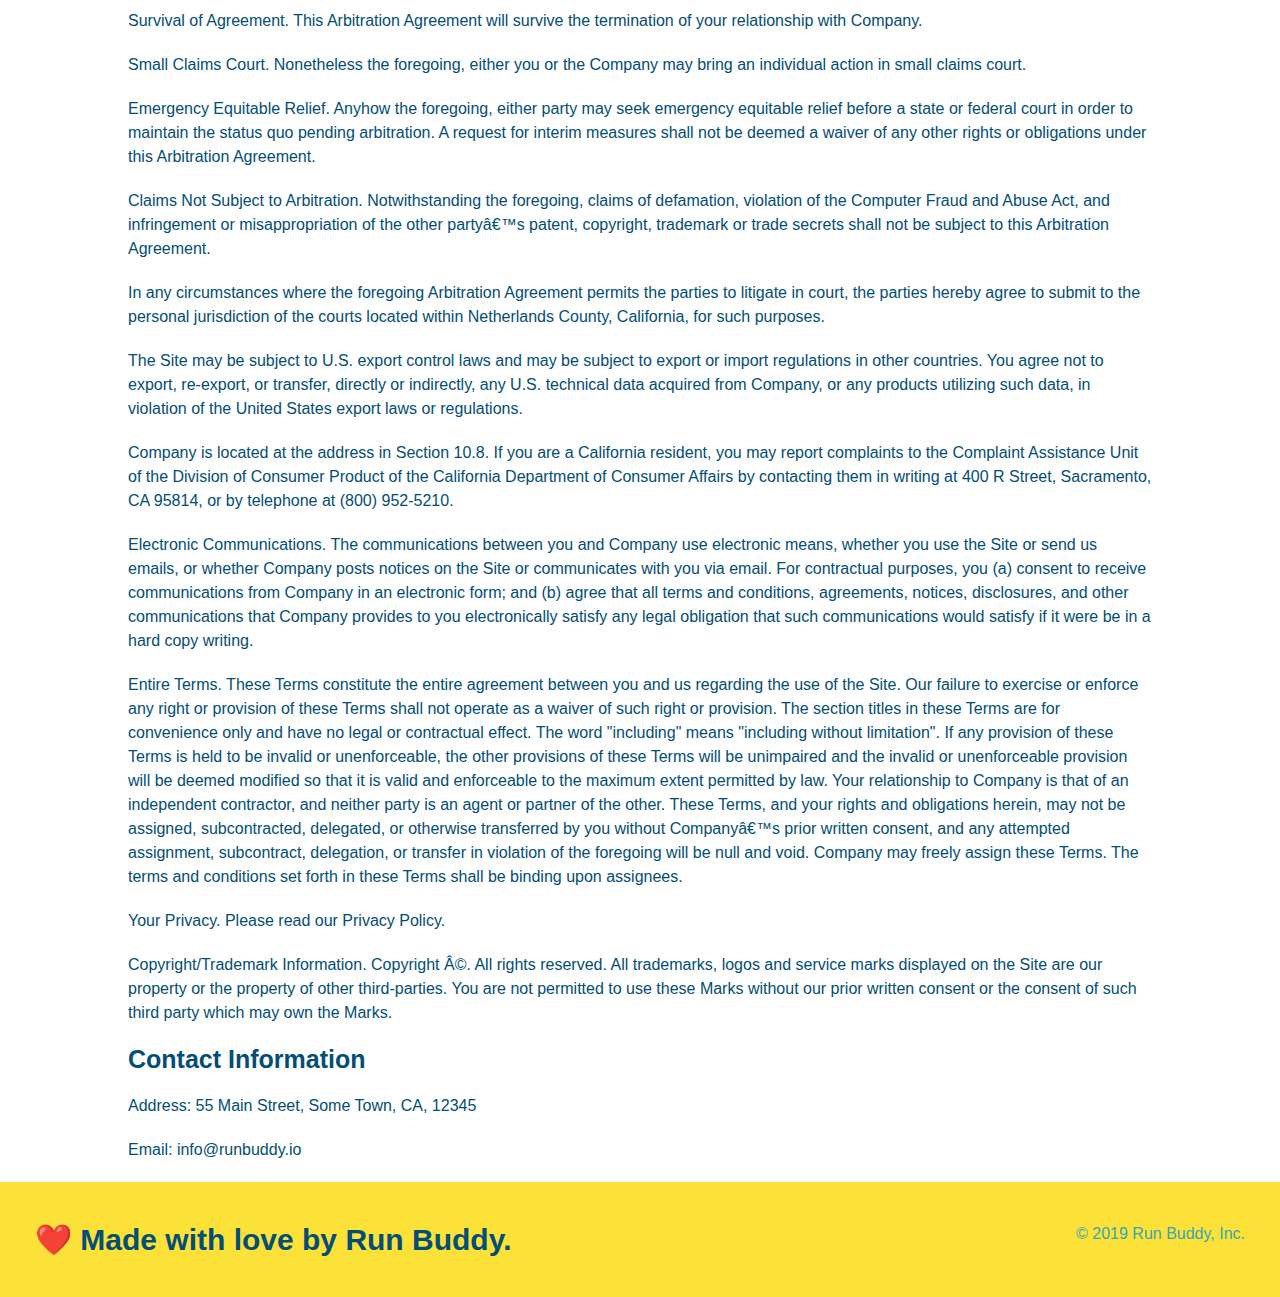
==== commit 1d7607e2: "Adds media queries breakpoints" ====
--- a/privacy-policy.html
+++ b/privacy-policy.html
@@ -2,6 +2,7 @@
 <html lang="en">
   <head>
     <meta charset="UTF-8" />
+    <meta name="viewport" content="width=device-width, initial-scale=1.0" />
     <link rel="stylesheet" href="./assets/css/style.css" />
     <link rel="stylesheet" href="./assets/css/secondary-styles.css" />
     <title>Privacy Policy - Run Buddy</title>
--- a/assets/css/style.css
+++ b/assets/css/style.css
@@ -7,23 +7,24 @@
 
 /* body styles */
 body {
-  /* more on this crazy alphanumerical value in a minute! */
   color: #39a6b2;
   font-family: Helvetica, Arial, sans-serif;
 }
 
 /* header styles start */
 header {
+  display: flex;
+  justify-content: space-between;
+  flex-wrap: wrap;
   padding: 20px 35px;
   background-color: #39a6b2;
 }
 
 header h1 {
   font-weight: bold;
+  margin: 0;
   font-size: 36px;
   color: #fce138;
-  margin: 0;
-  display: inline;
 }
 
 header a {
@@ -32,37 +33,41 @@
 }
 
 header nav {
-  float: right;
   margin: 7px 0;
 }
 
-header nav ul li {
-  display: inline;
+header nav ul {
+  display: flex;
+  flex-wrap: wrap;
+  justify-content: space-between;
+  align-items: center;
+  list-style: none;
 }
 
 header nav ul li a {
-  margin: 0 30px;
+  padding: 10px 15px;
   font-weight: lighter;
-  font-size: 22px;
+  font-size: 1.55vw;
 }
 /* header syles end */
 
 /* footer styles start */
 footer {
+  display: flex;
+  justify-content: space-between;
+  flex-wrap: wrap;
   background: #fce138;
   width: 100%;
   padding: 40px 35px;
 }
 
 footer h2 {
-  display: inline;
   color: #024e76;
   font-size: 30px;
   margin: 0;
 }
 
 footer div {
-  float: right;
   line-height: 1.5;
   text-align: right;
 }
@@ -80,22 +85,42 @@
 
 /* hero styles start */
 .hero {
+  display: flex;
+  justify-content: center;
+  flex-wrap: wrap;
+  align-items: flex-start;
   background-image: url("../images/hero-bg.jpg");
-  height: 600px;
   background-size: cover;
   background-position: center;
-  position: relative;
+}
+
+.hero-cta {
+  width: 35%;
+  text-align: right;
+  margin: 3.5%;
+  color: #fff;
+  font-size: 18px;
+  line-height: 1.2;
+}
+
+.hero-cta h2 {
+  font-style: italic;
+  font-size: 55px;
+  color: #fce138;
+}
+
+.hero-cta p {
+  color: white;
+  font-size: 16px;
 }
 
 .hero-form {
+  width: 40%;
+  margin: 3.5%;
+  padding: 20px;
   border: 3px solid #024e76;
   background-color: #fce138;
-  padding: 20px;
-  width: 500px;
-  color: #024e76;
-  position: absolute;
-  bottom: 120px;
-  right: 140px;
+  color: #024e76;
 }
 
 .hero-form h3 {
@@ -130,16 +155,13 @@
 }
 /* hero styles end */
 
-.intro {
+.section-title {
+  margin: 0 auto 35px auto;
+  padding-bottom: 20px;
+  width: 50%;
   text-align: center;
-}
-
-.section-title {
-  font-size: 55px;
-  color: #024e76;
-  margin-bottom: 35px;
-  padding: 0 100px 20px 100px;
-  display: inline-block;
+  font-size: 48px;
+  color: #024e76;
   border-bottom: 3px solid;
 }
 
@@ -157,87 +179,102 @@
   width: 80%;
   font-size: 20px;
   margin: 0 auto;
+  text-align: center;
 }
 
 .steps {
-  text-align: center;
   background: #fce138;
 }
 
-.steps div {
-  margin-bottom: 80px;
-}
-
-.steps img {
-  width: 15%;
-  margin: 10px 0;
-}
-
-.steps h3 {
+.step {
+  margin: 50px auto;
+  padding-bottom: 50px;
+  width: 80%;
+  border-bottom: 1px solid #39a6b2;
+  display: flex;
+  flex-wrap: wrap;
+  align-items: center;
+  justify-content: space-between;
+}
+
+.step h3 {
   color: #024e76;
   font-size: 46px;
-  margin-top: 10px;
-}
-
-.steps p {
+  flex: 1 30%;
+}
+
+.step-info {
+  flex: 2 70%;
+  display: flex;
+  flex-wrap: wrap;
+  align-items: center;
+}
+
+.step-img {
+  flex: 1 12%;
+  margin-right: 20px;
+}
+
+/* This fixes an issue with Microsoft Edge not setting the `img` element width correctly */
+.step-img img {
+  max-width: 100%;
+}
+
+.step-text {
+  flex: 12;
+}
+
+.step-text h4 {
+  font-size: 26px;
+  line-height: 1.5;
+  color: #024e76;
+}
+
+.step-text p {
   color: #39a6b2;
-  font-size: 23px;
-}
-
-.steps span {
-  font-size: 38px;
+  font-size: 18px;
 }
 
 .trainers {
-  text-align: center;
+  width: 100%;
+  margin: 0 auto;
+  display: flex;
+  flex-wrap: wrap;
+  justify-content: space-around;
 }
 
 .trainer {
-  width: 900px;
-  margin: 0 auto 30px auto;
+  flex: 1;
+  margin: 20px;
   background: #024e76;
   color: #fce138;
-  overflow: auto;
 }
 
 .trainer img {
-  width: 35%;
-  float: left;
+  width: 100%;
 }
 
 .trainer-bio {
-  padding: 35px;
-  float: left;
-  width: 65%;
-}
-
-.text-left {
-  text-align: left;
-}
-
-.text-right {
-  text-align: right;
+  padding: 25px;
+  line-height: 1.3;
 }
 
 .trainer-bio h3 {
-  font-size: 32px;
-  margin-bottom: 8px;
+  font-size: 28px;
 }
 
 .trainer-bio h4 {
   font-weight: lighter;
-  font-size: 26px;
-  margin-bottom: 25px;
+  font-size: 22px;
+  margin-bottom: 15px;
 }
 
 .trainer-bio p {
   font-size: 17px;
-  line-height: 1.3;
 }
 
 /* reach out styles start */
 .contact {
-  text-align: center;
   background-color: #024e76;
 }
 
@@ -245,17 +282,22 @@
   color: #fce138;
 }
 
+.contact-info {
+  display: flex;
+  justify-content: space-between;
+  flex-wrap: wrap;
+}
+
+.contact-info > * {
+  flex: 1;
+  margin: 15px;
+}
+
 .contact-info iframe {
-  width: 400px;
   height: 400px;
 }
 
 .contact-info div {
-  width: 410px;
-  display: inline-block;
-  vertical-align: top;
-  text-align: left;
-  margin: 30px 0 0 60px;
   color: white;
 }
 
@@ -264,15 +306,38 @@
   font-size: 32px;
 }
 
-.contact-info p, .contact-info address {
+.contact-info p,
+.contact-info address {
   margin: 20px 0;
   line-height: 1.5;
-  font-size: 20px;
+  font-size: 16px;
   font-style: normal;
 }
 
 .contact-info a {
   color: #fce138;
+}
+
+.contact-form input,
+.contact-form textarea {
+  border: 1px solid #024e76;
+  display: block;
+  padding: 7px 15px;
+  font-size: 16px;
+  color: #024e76;
+  width: 100%;
+  margin-bottom: 15px;
+  margin-top: 5px;
+}
+
+.contact-form button {
+  width: 100%;
+  border: none;
+  background: #fce138;
+  color: #024e76;
+  text-align: center;
+  padding: 15px 0;
+  font-size: 16px;
 }
 
 /* reach out styles end */
@@ -284,4 +349,29 @@
   font-weight: normal;
   font-size: 24px;
   font-style: italic;
-}+}
+
+/* Utility styles */
+.text-left {
+  text-align: left;
+}
+
+.text-right {
+  text-align: right;
+}
+
+.flex-row {
+  display: flex;
+}
+
+/* MEDIA QUERY FOR SMALLER DESKTOP SCREENS AND SMALLER */
+@media screen and (max-width: 980px) {
+}
+
+/* MEDIA QUERY FOR TABLETS AND SMALLER */
+@media screen and (max-width: 768px) {
+}
+
+/* MEDIA QUERY FOR MOBILE PHONES AND SMALLER */
+@media screen and (max-width: 575px) {
+}
